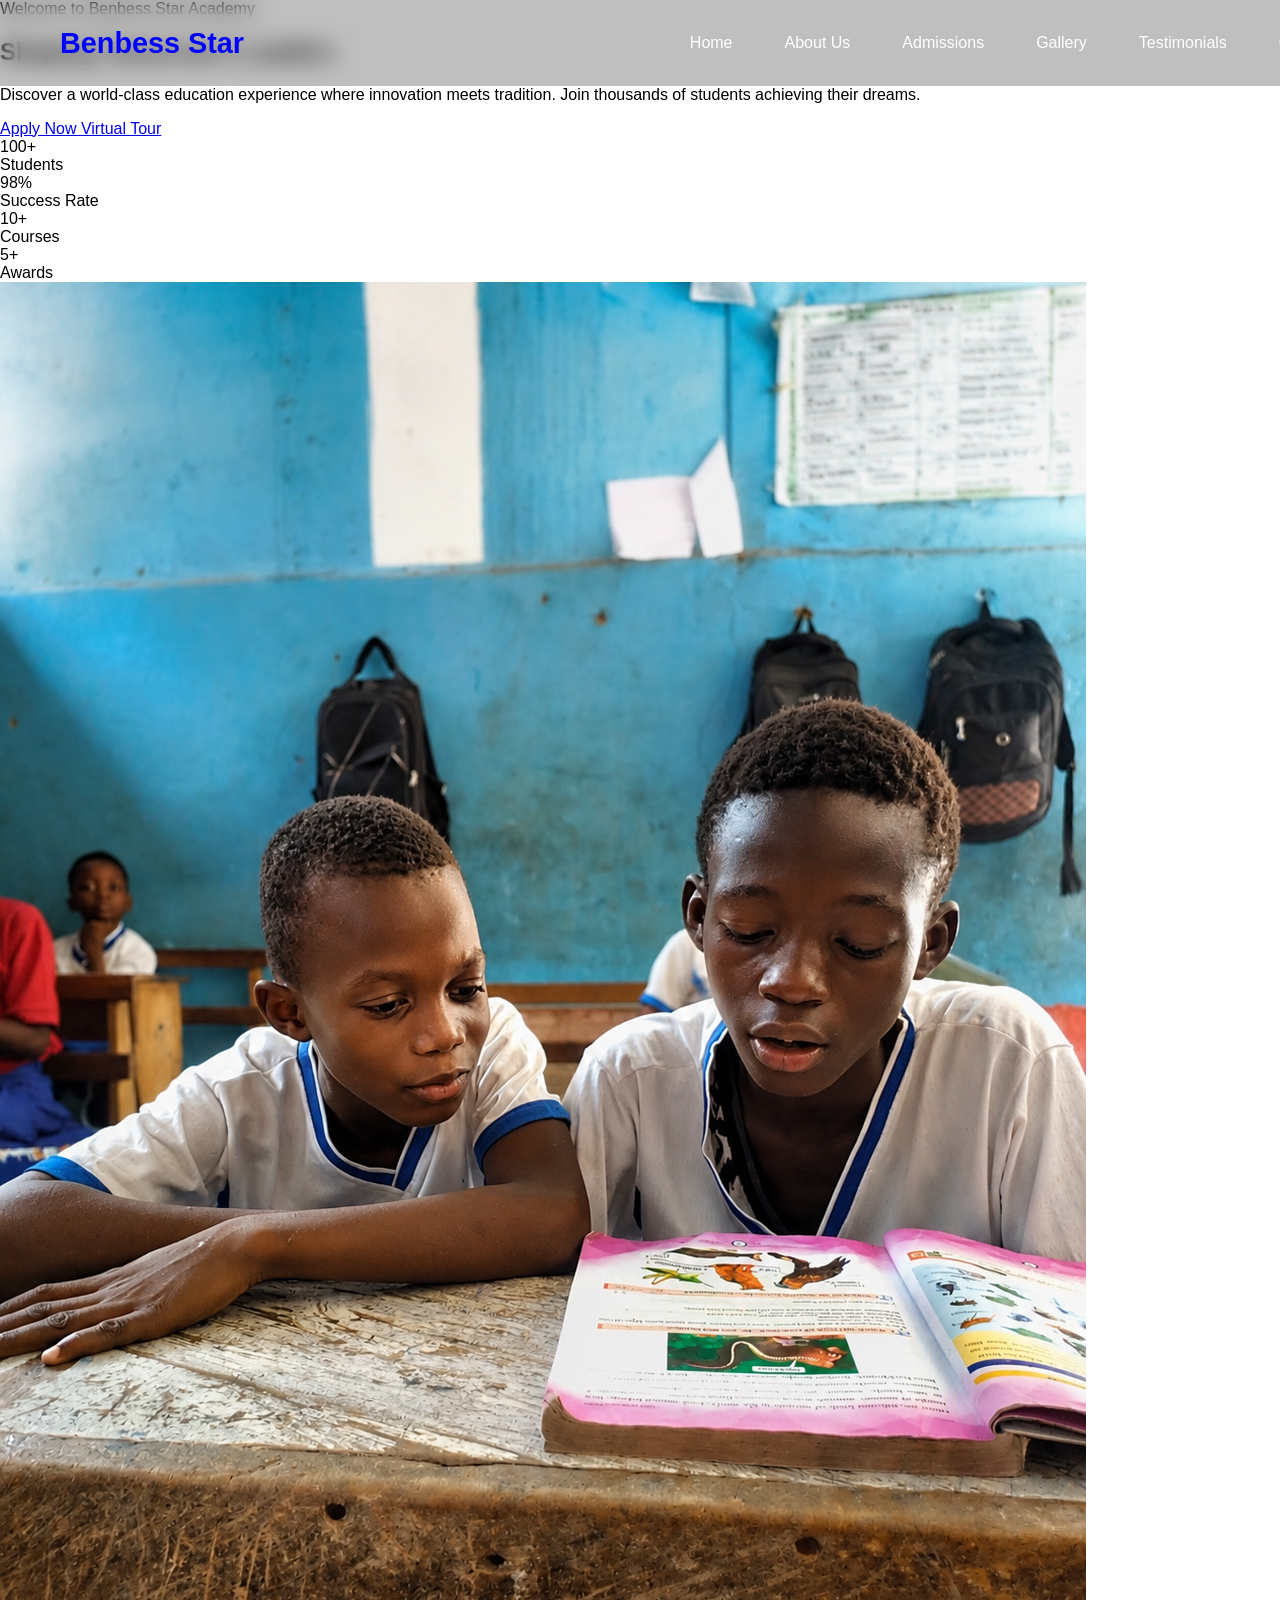
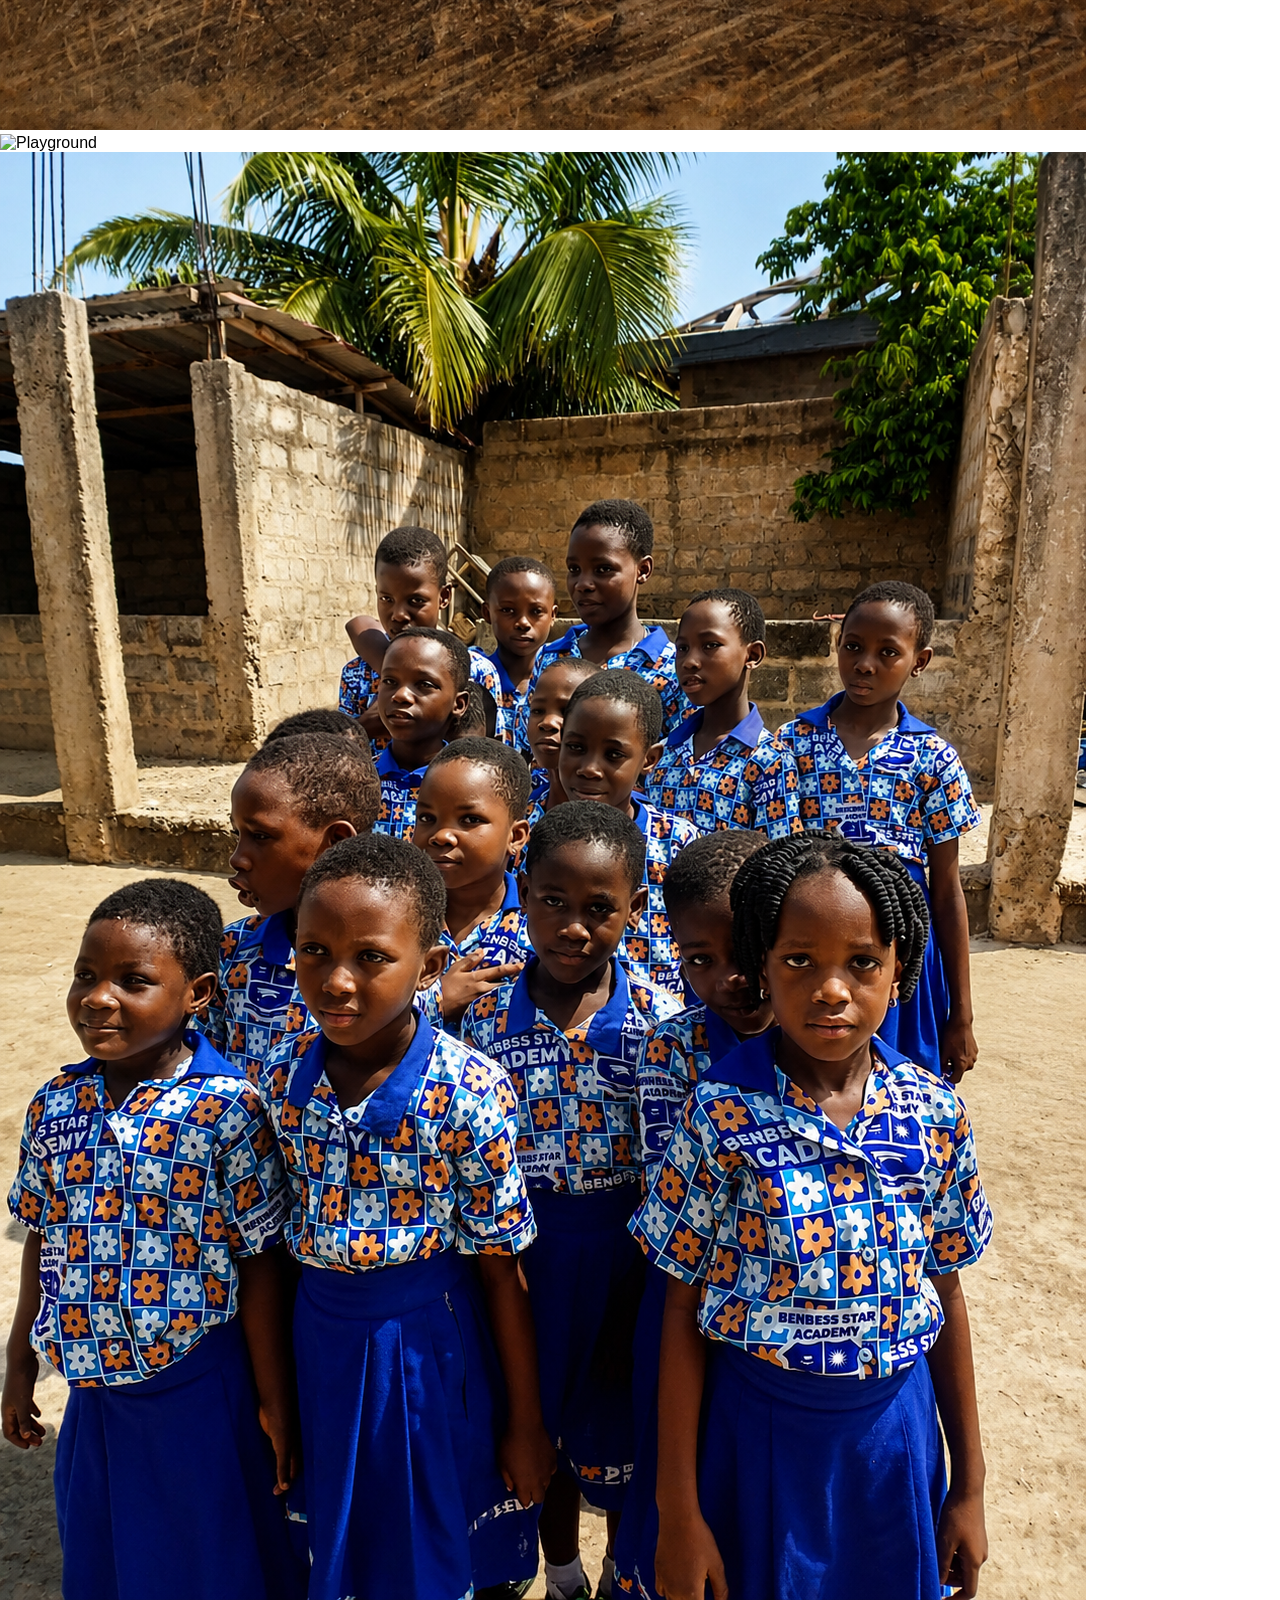
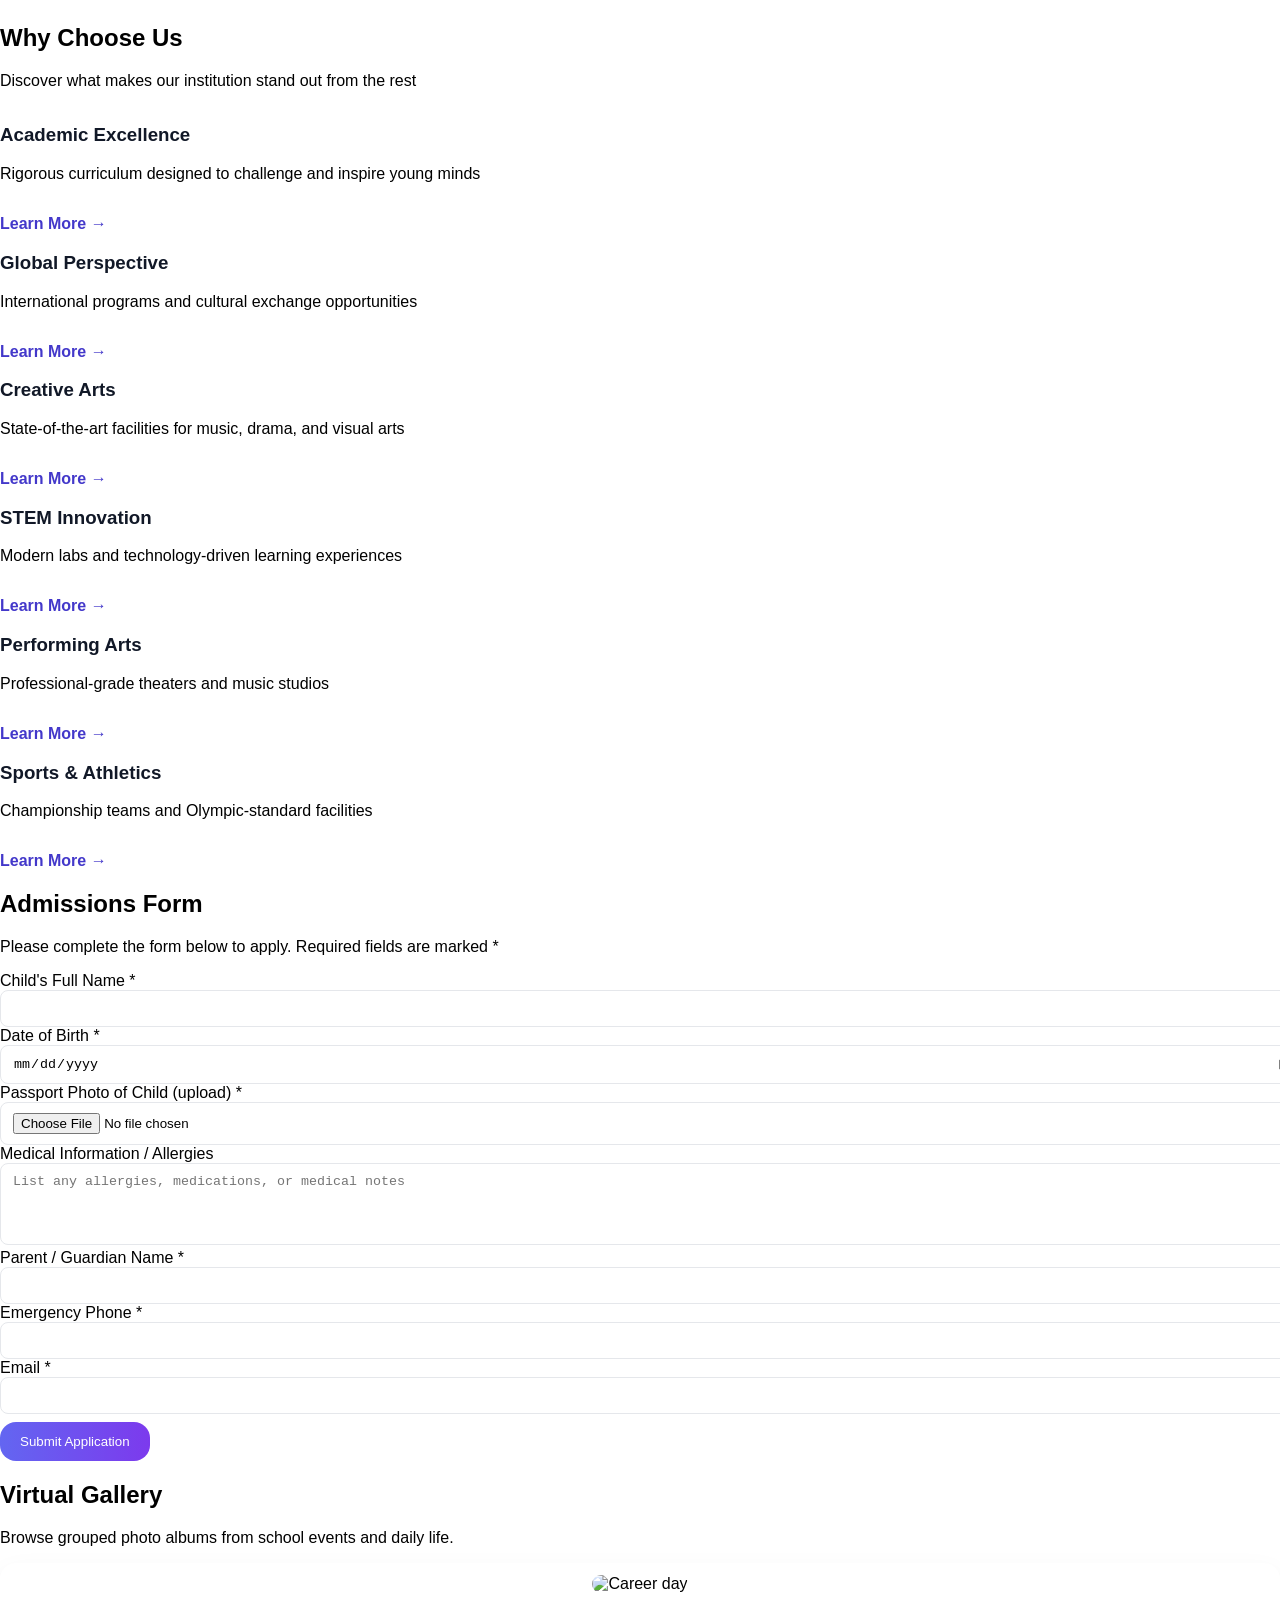
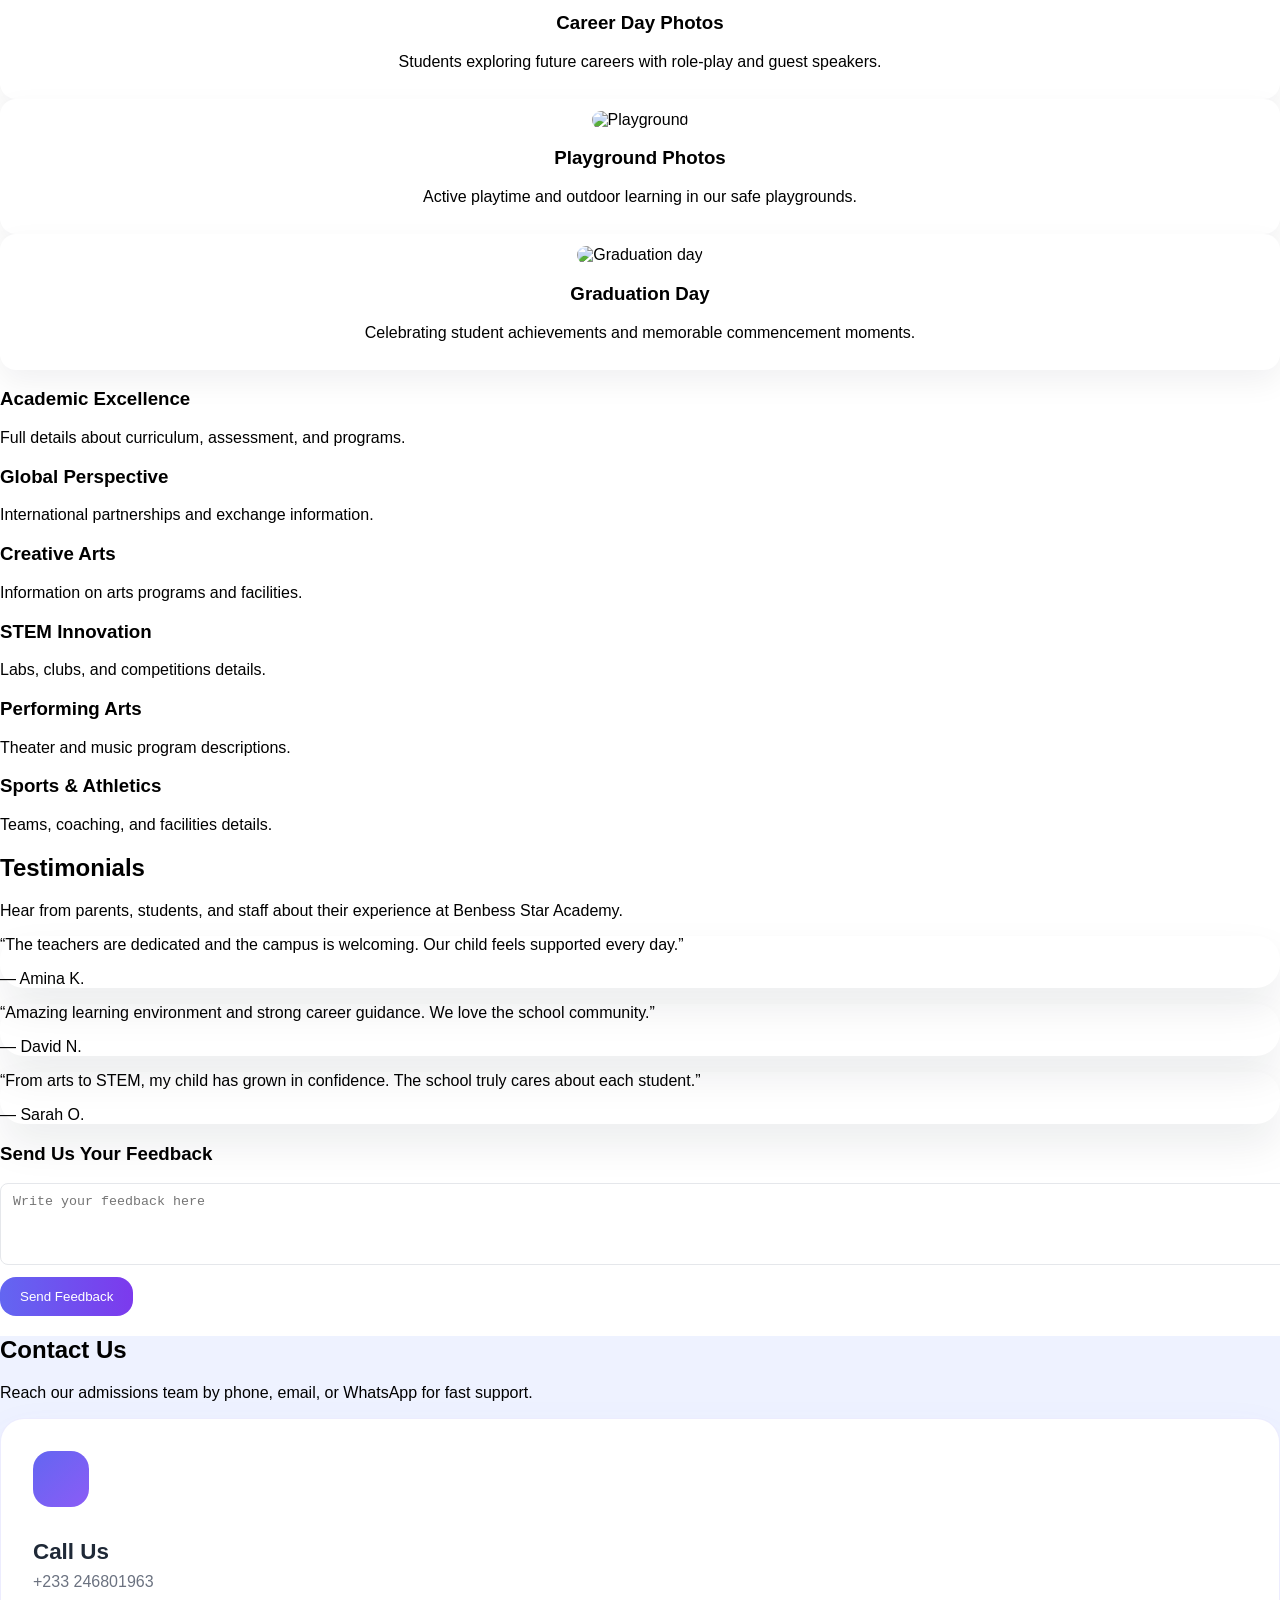
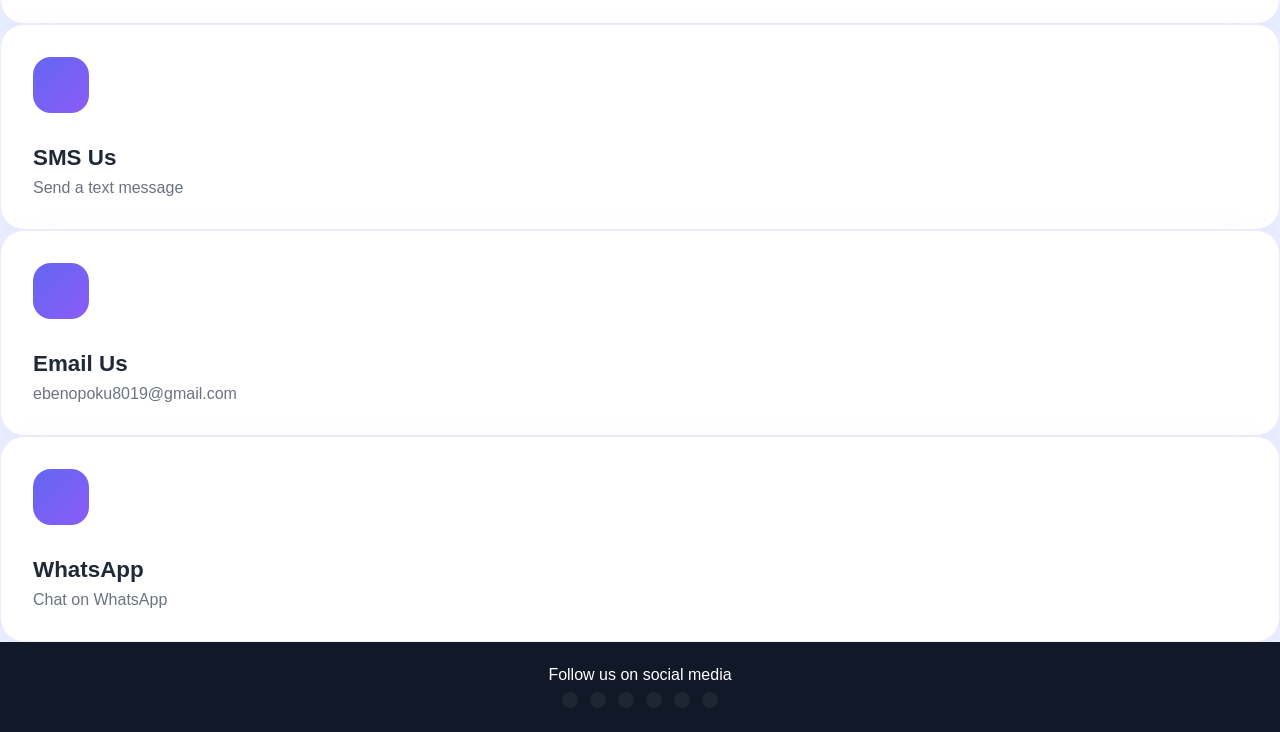
==== index.html @ 64c1589f "Add files via upload" ====
<!DOCTYPE html>
<html lang="en">
<head>
  <meta charset="UTF-8" />
  <meta name="viewport" content="width=device-width, initial-scale=1.0" />
  <title>Hero Section</title>

  <!-- Tailwind CSS -->
  <script src="https://cdn.tailwindcss.com"></script>

  <!-- Lucide Icons -->
  <script src="https://unpkg.com/lucide@latest"></script>

  <!-- CSS File -->
  <link rel="stylesheet" href="style.css" />
</head>
<body>

  <header>
  <nav class="navbar">
    <div class="logo">
      Benbess Star 
    </div>
    <button class="hamburger" id="hamburger" aria-label="Toggle navigation">
      <span class="bar"></span>
      <span class="bar"></span>
      <span class="bar"></span>
    </button>
    <ul class="nav-links" id="navLinks">
      <li><a href="#index">Home</a></li>
      <li><a href="#about-details">About Us</a></li>
      <li><a href="#admission">Admissions</a></li>
      <li><a href="#gallery">Gallery</a></li>
      <li><a href="#testimonials">Testimonials</a></li>
      <li><a href="#contact">Contact</a></li>
    </ul>
  </nav>
  </header>

  <section id="index" class="hero-section relative min-h-screen flex items-center justify-center overflow-hidden bg-gradient-to-br from-indigo-50 via-white to-purple-50">

    <!-- Floating Background Shapes -->
    <div class="floating-shape shape-1 absolute top-20 left-10 w-72 h-72 bg-indigo-300/20 rounded-full blur-3xl"></div>

    <div class="floating-shape shape-2 absolute bottom-20 right-10 w-96 h-96 bg-purple-300/20 rounded-full blur-3xl"></div>

    <div class="container mx-auto px-6 relative z-10">
      <div class="grid lg:grid-cols-2 gap-12 items-center">

        <!-- Left Content -->
        <div class="content-section">

          <div class="welcome-badge inline-block px-4 py-2 bg-indigo-100 text-indigo-700 rounded-full mb-6">
            Welcome to Benbess Star Academy
          </div>

          <h1 class="text-6xl font-bold mb-6 bg-gradient-to-r from-indigo-600 to-purple-600 bg-clip-text text-transparent">
            Shaping Tomorrow's Leaders
          </h1>

          <p class="text-xl text-gray-600 mb-8 leading-relaxed">
            Discover a world-class education experience where innovation meets tradition.
            Join thousands of students achieving their dreams.
          </p>

          <!-- Buttons -->
          <div class="flex flex-wrap gap-4">

            <a href="#admission" class="apply-btn px-8 py-4 bg-gradient-to-r from-indigo-600 to-purple-600 text-white rounded-xl font-semibold shadow-lg shadow-indigo-500/50">
              Apply Now
            </a>

            <a href="#gallery" class="tour-btn px-8 py-4 bg-white text-indigo-600 rounded-xl font-semibold border-2 border-indigo-600">
              Virtual Tour
            </a>

          </div>

          <!-- Stats -->
          <div class="grid grid-cols-2 md:grid-cols-4 gap-6 mt-12">

            <div class="text-center stat-item">
              <i data-lucide="users" class="w-8 h-8 mx-auto mb-2 text-indigo-600"></i>
              <div class="text-2xl font-bold text-gray-800">100+</div>
              <div class="text-sm text-gray-600">Students</div>
            </div>

            <div class="text-center stat-item">
              <i data-lucide="graduation-cap" class="w-8 h-8 mx-auto mb-2 text-indigo-600"></i>
              <div class="text-2xl font-bold text-gray-800">98%</div>
              <div class="text-sm text-gray-600">Success Rate</div>
            </div>

            <div class="text-center stat-item">
              <i data-lucide="book-open" class="w-8 h-8 mx-auto mb-2 text-indigo-600"></i>
              <div class="text-2xl font-bold text-gray-800">10+</div>
              <div class="text-sm text-gray-600">Courses</div>
            </div>

            <div class="text-center stat-item">
              <i data-lucide="award" class="w-8 h-8 mx-auto mb-2 text-indigo-600"></i>
              <div class="text-2xl font-bold text-gray-800">5+</div>
              <div class="text-sm text-gray-600">Awards</div>
            </div>

          </div>
        </div>

        <!-- Right Images -->
        <div class="image-section relative h-[600px] hidden lg:block">

          <div class="floating-card card-1 absolute top-0 right-0 w-80 h-64 rounded-2xl overflow-hidden shadow-2xl">
            <img
              src="gallery1.jpg.png"
              alt="Students learning"
              class="w-full h-full object-cover"
            />
          </div>

          <div class="floating-card card-2 absolute top-40 left-0 w-64 h-72 rounded-2xl overflow-hidden shadow-2xl">
            <img
              src="gallery2.jpg.png"
              alt="Playground"
              class="w-full h-full object-cover"
            />
          </div>

          <div class="floating-card card-3 absolute bottom-0 right-20 w-56 h-56 rounded-2xl overflow-hidden shadow-2xl">
            <img
              src="uniform1.jpg.png"
              alt="Uniform"
              class="w-full h-full object-cover"
            />
          </div>

        </div>

      </div>
    </div>

  </section>

<section id="features" class="features-section py-20 px-6 bg-white">
  <div class="container mx-auto">

    <!-- Heading -->
    <div class="heading-section text-center mb-16">
      <h2 class="text-5xl font-bold mb-4 bg-gradient-to-r from-indigo-600 to-purple-600 bg-clip-text text-transparent">
        Why Choose Us
      </h2>

      <p class="text-xl text-gray-600 max-w-2xl mx-auto">
        Discover what makes our institution stand out from the rest
      </p>
    </div>

    <!-- Features Grid -->
    <div class="grid md:grid-cols-2 lg:grid-cols-3 gap-8">

      <!-- Feature 1 -->
      <div class="feature-card group relative p-8 bg-white rounded-2xl border border-gray-200 overflow-hidden cursor-pointer">

        <div class="hover-bg absolute inset-0 bg-gradient-to-br from-blue-500 to-cyan-500"></div>

        <div class="feature-icon bg-gradient-to-br from-blue-500 to-cyan-500">
          <i data-lucide="book-open" class="w-8 h-8 text-white"></i>
        </div>

        <h3 class="text-2xl font-bold mb-3 text-gray-800 feature-title">
          Academic Excellence
        </h3>

        <p class="text-gray-600 leading-relaxed">
          Rigorous curriculum designed to challenge and inspire young minds
        </p>

        <a class="learn-more" href="#about-academic">Learn More →</a>

      </div>

      <!-- Feature 2 -->
      <div class="feature-card group relative p-8 bg-white rounded-2xl border border-gray-200 overflow-hidden cursor-pointer">

        <div class="hover-bg absolute inset-0 bg-gradient-to-br from-purple-500 to-pink-500"></div>

        <div class="feature-icon bg-gradient-to-br from-purple-500 to-pink-500">
          <i data-lucide="globe" class="w-8 h-8 text-white"></i>
        </div>

        <h3 class="text-2xl font-bold mb-3 text-gray-800 feature-title">
          Global Perspective
        </h3>

        <p class="text-gray-600 leading-relaxed">
          International programs and cultural exchange opportunities
        </p>

        <a class="learn-more" href="#about-global">Learn More →</a>

      </div>

      <!-- Feature 3 -->
      <div class="feature-card group relative p-8 bg-white rounded-2xl border border-gray-200 overflow-hidden cursor-pointer">

        <div class="hover-bg absolute inset-0 bg-gradient-to-br from-orange-500 to-red-500"></div>

        <div class="feature-icon bg-gradient-to-br from-orange-500 to-red-500">
          <i data-lucide="palette" class="w-8 h-8 text-white"></i>
        </div>

        <h3 class="text-2xl font-bold mb-3 text-gray-800 feature-title">
          Creative Arts
        </h3>

        <p class="text-gray-600 leading-relaxed">
          State-of-the-art facilities for music, drama, and visual arts
        </p>

        <a class="learn-more" href="#about-creative">Learn More →</a>

      </div>

      <!-- Feature 4 -->
      <div class="feature-card group relative p-8 bg-white rounded-2xl border border-gray-200 overflow-hidden cursor-pointer">

        <div class="hover-bg absolute inset-0 bg-gradient-to-br from-green-500 to-emerald-500"></div>

        <div class="feature-icon bg-gradient-to-br from-green-500 to-emerald-500">
          <i data-lucide="microscope" class="w-8 h-8 text-white"></i>
        </div>

        <h3 class="text-2xl font-bold mb-3 text-gray-800 feature-title">
          STEM Innovation
        </h3>

        <p class="text-gray-600 leading-relaxed">
          Modern labs and technology-driven learning experiences
        </p>

        <a class="learn-more" href="#about-stem">Learn More →</a>

      </div>

      <!-- Feature 5 -->
      <div class="feature-card group relative p-8 bg-white rounded-2xl border border-gray-200 overflow-hidden cursor-pointer">

        <div class="hover-bg absolute inset-0 bg-gradient-to-br from-indigo-500 to-blue-500"></div>

        <div class="feature-icon bg-gradient-to-br from-indigo-500 to-blue-500">
          <i data-lucide="music" class="w-8 h-8 text-white"></i>
        </div>

        <h3 class="text-2xl font-bold mb-3 text-gray-800 feature-title">
          Performing Arts
        </h3>

        <p class="text-gray-600 leading-relaxed">
          Professional-grade theaters and music studios
        </p>

        <a class="learn-more" href="#about-performing">Learn More →</a>

      </div>

      <!-- Feature 6 -->
      <div class="feature-card group relative p-8 bg-white rounded-2xl border border-gray-200 overflow-hidden cursor-pointer">

        <div class="hover-bg absolute inset-0 bg-gradient-to-br from-yellow-500 to-orange-500"></div>

        <div class="feature-icon bg-gradient-to-br from-yellow-500 to-orange-500">
          <i data-lucide="trophy" class="w-8 h-8 text-white"></i>
        </div>

        <h3 class="text-2xl font-bold mb-3 text-gray-800 feature-title">
          Sports & Athletics
        </h3>

        <p class="text-gray-600 leading-relaxed">
          Championship teams and Olympic-standard facilities
        </p>

        <a class="learn-more" href="#about-sports">Learn More →</a>

      </div>

    </div>
  </div>
</section>

<!-- Admissions Section -->
<section id="admission" class="admission-section py-20 px-6 bg-white">
  <div class="container mx-auto max-w-3xl">
    <div class="text-center mb-8">
      <h2 class="text-4xl font-bold mb-2">Admissions Form</h2>
      <p class="text-gray-600">Please complete the form below to apply. Required fields are marked *</p>
    </div>

    <form class="admission-form grid grid-cols-1 gap-4">
      <label>Child's Full Name *</label>
      <input type="text" name="child_name" required />

      <label>Date of Birth *</label>
      <input type="date" name="dob" required />

      <label>Passport Photo of Child (upload) *</label>
      <input type="file" name="passport_photo" accept="image/*" required />

      <label>Medical Information / Allergies</label>
      <textarea name="medical_info" rows="4" placeholder="List any allergies, medications, or medical notes"></textarea>

      <label>Parent / Guardian Name *</label>
      <input type="text" name="parent_name" required />

      <label>Emergency Phone *</label>
      <input type="tel" name="emergency_phone" required />

      <label>Email *</label>
      <input type="email" name="parent_email" required />

      <button type="submit" class="submit-btn">Submit Application</button>
    </form>
  </div>
</section>

<!-- Gallery Section -->
<section id="gallery" class="gallery-section py-20 px-6 bg-white">
  <div class="container mx-auto">
    <div class="text-center mb-12">
      <h2 class="text-4xl font-bold mb-4">Virtual Gallery</h2>
      <p class="text-gray-600 max-w-2xl mx-auto">Browse grouped photo albums from school events and daily life.</p>
    </div>

    <div class="grid md:grid-cols-3 gap-8">
      <div class="album-card">
        <img src="career-day.jpg" alt="Career day" />
        <h3>Career Day Photos</h3>
        <p>Students exploring future careers with role-play and guest speakers.</p>
      </div>

      <div class="album-card">
        <img src="playground.jpg" alt="Playground" />
        <h3>Playground Photos</h3>
        <p>Active playtime and outdoor learning in our safe playgrounds.</p>
      </div>

      <div class="album-card">
        <img src="graduation.jpg" alt="Graduation day" />
        <h3>Graduation Day</h3>
        <p>Celebrating student achievements and memorable commencement moments.</p>
      </div>
    </div>
  </div>
</section>

<!-- About details anchors -->
<section id="about-details" class="about-details py-16 px-6 bg-indigo-50">
  <div class="container mx-auto max-w-4xl">
    <article id="about-academic" class="mb-8">
      <h3 class="text-2xl font-bold">Academic Excellence</h3>
      <p class="text-gray-700">Full details about curriculum, assessment, and programs.</p>
    </article>
    <article id="about-global" class="mb-8">
      <h3 class="text-2xl font-bold">Global Perspective</h3>
      <p class="text-gray-700">International partnerships and exchange information.</p>
    </article>
    <article id="about-creative" class="mb-8">
      <h3 class="text-2xl font-bold">Creative Arts</h3>
      <p class="text-gray-700">Information on arts programs and facilities.</p>
    </article>
    <article id="about-stem" class="mb-8">
      <h3 class="text-2xl font-bold">STEM Innovation</h3>
      <p class="text-gray-700">Labs, clubs, and competitions details.</p>
    </article>
    <article id="about-performing" class="mb-8">
      <h3 class="text-2xl font-bold">Performing Arts</h3>
      <p class="text-gray-700">Theater and music program descriptions.</p>
    </article>
    <article id="about-sports" class="mb-8">
      <h3 class="text-2xl font-bold">Sports & Athletics</h3>
      <p class="text-gray-700">Teams, coaching, and facilities details.</p>
    </article>
  </div>
</section>

<section id="testimonials" class="testimonials-section py-20 px-6 bg-white">
  <div class="container mx-auto">
    <div class="text-center mb-12">
      <h2 class="text-4xl font-bold mb-4">Testimonials</h2>
      <p class="text-gray-600 max-w-2xl mx-auto">Hear from parents, students, and staff about their experience at Benbess Star Academy.</p>
    </div>

    <div class="grid md:grid-cols-3 gap-6 mb-12">
      <div class="testimonial-card p-6 rounded-3xl shadow-lg bg-gradient-to-br from-indigo-500 to-purple-500 text-white">
        <p>“The teachers are dedicated and the campus is welcoming. Our child feels supported every day.”</p>
        <span class="testimonial-author">— Amina K.</span>
      </div>
      <div class="testimonial-card p-6 rounded-3xl shadow-lg bg-gradient-to-br from-cyan-500 to-blue-500 text-white">
        <p>“Amazing learning environment and strong career guidance. We love the school community.”</p>
        <span class="testimonial-author">— David N.</span>
      </div>
      <div class="testimonial-card p-6 rounded-3xl shadow-lg bg-gradient-to-br from-emerald-500 to-teal-500 text-white">
        <p>“From arts to STEM, my child has grown in confidence. The school truly cares about each student.”</p>
        <span class="testimonial-author">— Sarah O.</span>
      </div>
    </div>

    <div class="feedback-form max-w-3xl mx-auto bg-slate-50 rounded-3xl p-8 shadow-lg">
      <h3 class="text-2xl font-bold mb-4">Send Us Your Feedback</h3>
      <form id="feedbackForm" class="grid gap-4">
        <textarea name="feedback" rows="4" required placeholder="Write your feedback here" class="feedback-input"></textarea>
        <button type="submit" class="submit-btn">Send Feedback</button>
        <div id="feedbackMessage" class="feedback-message"></div>
      </form>
    </div>
  </div>
</section>

<section id="contact" class="contact-section py-20 px-6 bg-indigo-50">
  <div class="container mx-auto">
    <div class="text-center mb-12">
      <h2 class="text-5xl font-bold mb-4 bg-gradient-to-r from-indigo-600 to-purple-600 bg-clip-text text-transparent">
        Contact Us
      </h2>
      <p class="text-xl text-gray-600 max-w-2xl mx-auto">
        Reach our admissions team by phone, email, or WhatsApp for fast support.
      </p>
    </div>

    <div class="grid md:grid-cols-3 gap-8">
      <a href="tel:+233246801963" class="contact-card phone-action">
        <div class="contact-icon">
          <i data-lucide="phone" class="w-8 h-8 text-white"></i>
        </div>
        <h3>Call Us</h3>
        <p>+233 246801963</p>
      </a>

      <a href="sms:+233551133893" class="contact-card sms-action">
        <div class="contact-icon">
          <i data-lucide="message-circle" class="w-8 h-8 text-white"></i>
        </div>
        <h3>SMS Us</h3>
        <p>Send a text message</p>
      </a>

      <a href="mailto:info@benbessstaracademy.com?subject=Admissions%20Inquiry" class="contact-card">
        <div class="contact-icon">
          <i data-lucide="mail" class="w-8 h-8 text-white"></i>
        </div>
        <h3>Email Us</h3>
        <p>ebenopoku8019@gmail.com</p>
      </a>

      <a href="https://wa.me/+233551133893" target="_blank" rel="noreferrer" class="contact-card whatsapp-action">
        <div class="contact-icon">
          <i data-lucide="message-square" class="w-8 h-8 text-white"></i>
        </div>
        <h3>WhatsApp</h3>
        <p>Chat on WhatsApp</p>
      </a>
    </div>
  </div>
</section>

<!-- JavaScript File -->
<script src="script.js"></script>
<script>
  lucide.createIcons();
</script>
<footer class="site-footer">
  <div class="container mx-auto">
    <div>Follow us on social media</div>
    <div class="social-links">
      <a href="https://www.facebook.com/" target="_blank" rel="noreferrer"><i data-lucide="facebook"></i></a>
      <a href="https://twitter.com/" target="_blank" rel="noreferrer"><i data-lucide="twitter"></i></a>
      <a href="https://www.instagram.com/" target="_blank" rel="noreferrer"><i data-lucide="instagram"></i></a>
      <a href="https://www.linkedin.com/" target="_blank" rel="noreferrer"><i data-lucide="linkedin"></i></a>
      <a href="https://www.youtube.com/" target="_blank" rel="noreferrer"><i data-lucide="youtube"></i></a>
      <a href="https://wa.me/+255551133893" target="_blank" rel="noreferrer"><i data-lucide="message-square"></i></a>
    </div>
  </div>
</footer>

</body>
</html>
---- style.css ----
body {
  margin: 0;
  font-family: Arial, sans-serif;
}

.navbar{
  display: flex;
  justify-content: space-between;
  align-items: center;
  padding: 18px 60px;
  position: fixed;
  width: 100%;
  background: rgba(0, 0, 0, 0.25);
  backdrop-filter: blur(12px);
  z-index: 100;
}

.logo{
  font-size: 1.8rem;
  font-weight: bold;
  color: blue;
}

.nav-links{
  display: flex;
  gap: 40px;
  list-style: none;
}

.nav-links li{
  list-style: none;
}

.nav-links a{
  position: relative;
}

.nav-links a::after{
  content: "";
  position: absolute;
  left: 0;
  bottom: -4px;
  width: 0%;
  height: 3px;
  border-radius: 10px;
  background: linear-gradient(45deg, #4da6ff, #ff4d4d);
  transition: width 0.4s ease;
}

.nav-links a:hover::after,
.nav-links a:focus::after{
  width: 100%;
}

/* Floating Background Shapes */
.shape-1 {
  animation: floatShape1 8s ease-in-out infinite;
}

.shape-2 {
  animation: floatShape2 10s ease-in-out infinite;
}

@keyframes floatShape1 {
  0% {
    transform: translate(0px, 0px);
  }

  50% {
    transform: translate(50px, 30px);
  }

  100% {
    transform: translate(0px, 0px);
  }
}

@keyframes floatShape2 {
  0% {
    transform: translate(0px, 0px);
  }

  50% {
    transform: translate(-30px, 50px);
  }

  100% {
    transform: translate(0px, 0px);
  }
}

/* Floating Cards */
.floating-card {
  animation: floatingCard 3s ease-in-out infinite;
}

.card-2 {
  animation-delay: 0.5s;
}

.card-3 {
  animation-delay: 1s;
}

@keyframes floatingCard {
  0% {
    transform: translateY(0px);
  }

  50% {
    transform: translateY(-20px);
  }

  100% {
    transform: translateY(0px);
  }
}

/* Buttons */
.apply-btn,
.tour-btn,
.submit-btn {
  transition: all 0.3s ease;
}

.apply-btn:hover {
  transform: scale(1.05);
  box-shadow: 0 20px 40px rgba(99, 102, 241, 0.4);
}

.tour-btn:hover {
  transform: scale(1.05);
  background-color: rgba(99, 102, 241, 0.1);
}

.apply-btn:active,
.tour-btn:active {
  transform: scale(0.95);
}

/* Welcome Badge */
.welcome-badge {
  transition: transform 0.3s ease;
}

.welcome-badge:hover {
  transform: scale(1.05);
}

/* Content Animation */
.content-section {
  animation: fadeLeft 0.8s ease forwards;
}

.image-section {
  animation: fadeRight 0.8s ease forwards;
}

@keyframes fadeLeft {
  from {
    opacity: 0;
    transform: translateX(-50px);
  }

  to {
    opacity: 1;
    transform: translateX(0);
  }
}

@keyframes fadeRight {
  from {
    opacity: 0;
    transform: translateX(50px);
  }

  to {
    opacity: 1;
    transform: translateX(0);
  }
}

/* Stats Animation */
.stat-item {
  opacity: 0;
  transform: translateY(20px);
  animation: statFade 0.5s ease forwards;
}

.stat-item:nth-child(1) {
  animation-delay: 0.5s;
}

.stat-item:nth-child(2) {
  animation-delay: 0.6s;
}

.stat-item:nth-child(3) {
  animation-delay: 0.7s;
}

.stat-item:nth-child(4) {
  animation-delay: 0.8s;
}

@keyframes statFade {
  to {
    opacity: 1;
    transform: translateY(0);
  }
}

body {
  margin: 0;
  font-family: Arial, sans-serif;
  scroll-behavior: smooth;
}

/* Navbar and responsive menu */
.nav-links a{
  color: #fff;
  text-decoration: none;
  padding: 8px 6px;
}

.hamburger{
  display: none;
  background: transparent;
  border: none;
  flex-direction: column;
  gap: 6px;
  cursor: pointer;
}

.hamburger .bar{
  width: 24px;
  height: 3px;
  background: #fff;
  display: block;
  border-radius: 2px;
}

@media (max-width: 900px){
  .nav-links{
    position: absolute;
    top: 70px;
    right: 20px;
    background: rgba(15, 23, 42, 0.95);
    backdrop-filter: blur(8px);
    flex-direction: column;
    gap: 0;
    padding: 12px;
    border-radius: 12px;
    display: none;
    min-width: 180px;
  }

  .nav-links.open{
    display: flex;
  }

  .hamburger{
    display: flex;
  }

  .nav-links li{ padding: 8px 0; }
}

/* Admission form and gallery */
.admission-section .admission-form input,
.admission-section .admission-form textarea,
.feedback-input {
  width: 100%;
  padding: 10px 12px;
  border: 1px solid #e5e7eb;
  border-radius: 8px;
}

.submit-btn{ display: inline-block; margin-top: 8px; background: linear-gradient(90deg, #6366f1, #7c3aed); color: #fff; border: none; padding: 12px 20px; border-radius: 16px; cursor: pointer; }

.testimonial-card {
  border-radius: 24px;
  box-shadow: 0 20px 40px rgba(15,23,42,0.08);
}

.feedback-message {
  margin-top: 0.75rem;
  color: #065f46;
  font-weight: 600;
}

.feature-card {
  position: relative;
  overflow: hidden;
}

.feature-card .hover-bg {
  position: absolute;
  inset: 0;
  opacity: 0.08;
  transition: opacity 0.3s ease;
  z-index: 0;
}

.feature-card:hover .hover-bg {
  opacity: 0.16;
}

.feature-card > * {
  position: relative;
  z-index: 1;
}

.feature-card .feature-title {
  color: #111827;
}

.feature-card .learn-more {
  display: inline-block;
  margin-top: 1rem;
  color: #4338ca;
  font-weight: 700;
  text-decoration: none;
}

.gallery-section .album-card{
  background: #fff;
  border-radius: 16px;
  overflow: hidden;
  padding: 12px;
  text-align: center;
  box-shadow: 0 12px 30px rgba(15, 23, 42, 0.06);
}

.gallery-section img{ width: 100%; height: 180px; object-fit: cover; border-radius: 12px; }

/* Footer / social links */
.site-footer{
  padding: 24px 0; text-align: center; background: #111827; color: #fff;
}
.social-links{ display: flex; gap: 12px; justify-content: center; margin-top: 8px; }
.social-links a{ color: #fff; background: rgba(255,255,255,0.06); padding: 8px; border-radius: 8px; display: inline-flex; }

@media (max-width: 480px){
  .logo{ font-size: 1.2rem; }
  .hero-section h1{ font-size: 2rem; }
}

/* Contact Section */
.contact-section {
  background: #eef2ff;
}

.contact-card {
  display: block;
  padding: 2rem;
  background: #ffffff;
  border: 1px solid rgba(99, 102, 241, 0.12);
  border-radius: 24px;
  box-shadow: 0 20px 45px rgba(99, 102, 241, 0.08);
  text-decoration: none;
  color: #1f2937;
  transition: transform 0.3s ease, box-shadow 0.3s ease, border-color 0.3s ease;
}

.contact-card:hover {
  transform: translateY(-8px);
  border-color: rgba(99, 102, 241, 0.25);
  box-shadow: 0 26px 60px rgba(99, 102, 241, 0.14);
}

.contact-card h3 {
  margin: 1rem 0 0.5rem;
  font-size: 1.4rem;
}

.contact-card p {
  margin: 0;
  color: #6b7280;
}

.contact-icon {
  display: inline-flex;
  align-items: center;
  justify-content: center;
  width: 56px;
  height: 56px;
  margin-bottom: 1rem;
  border-radius: 18px;
  background: linear-gradient(135deg, #6366f1, #8b5cf6);
}
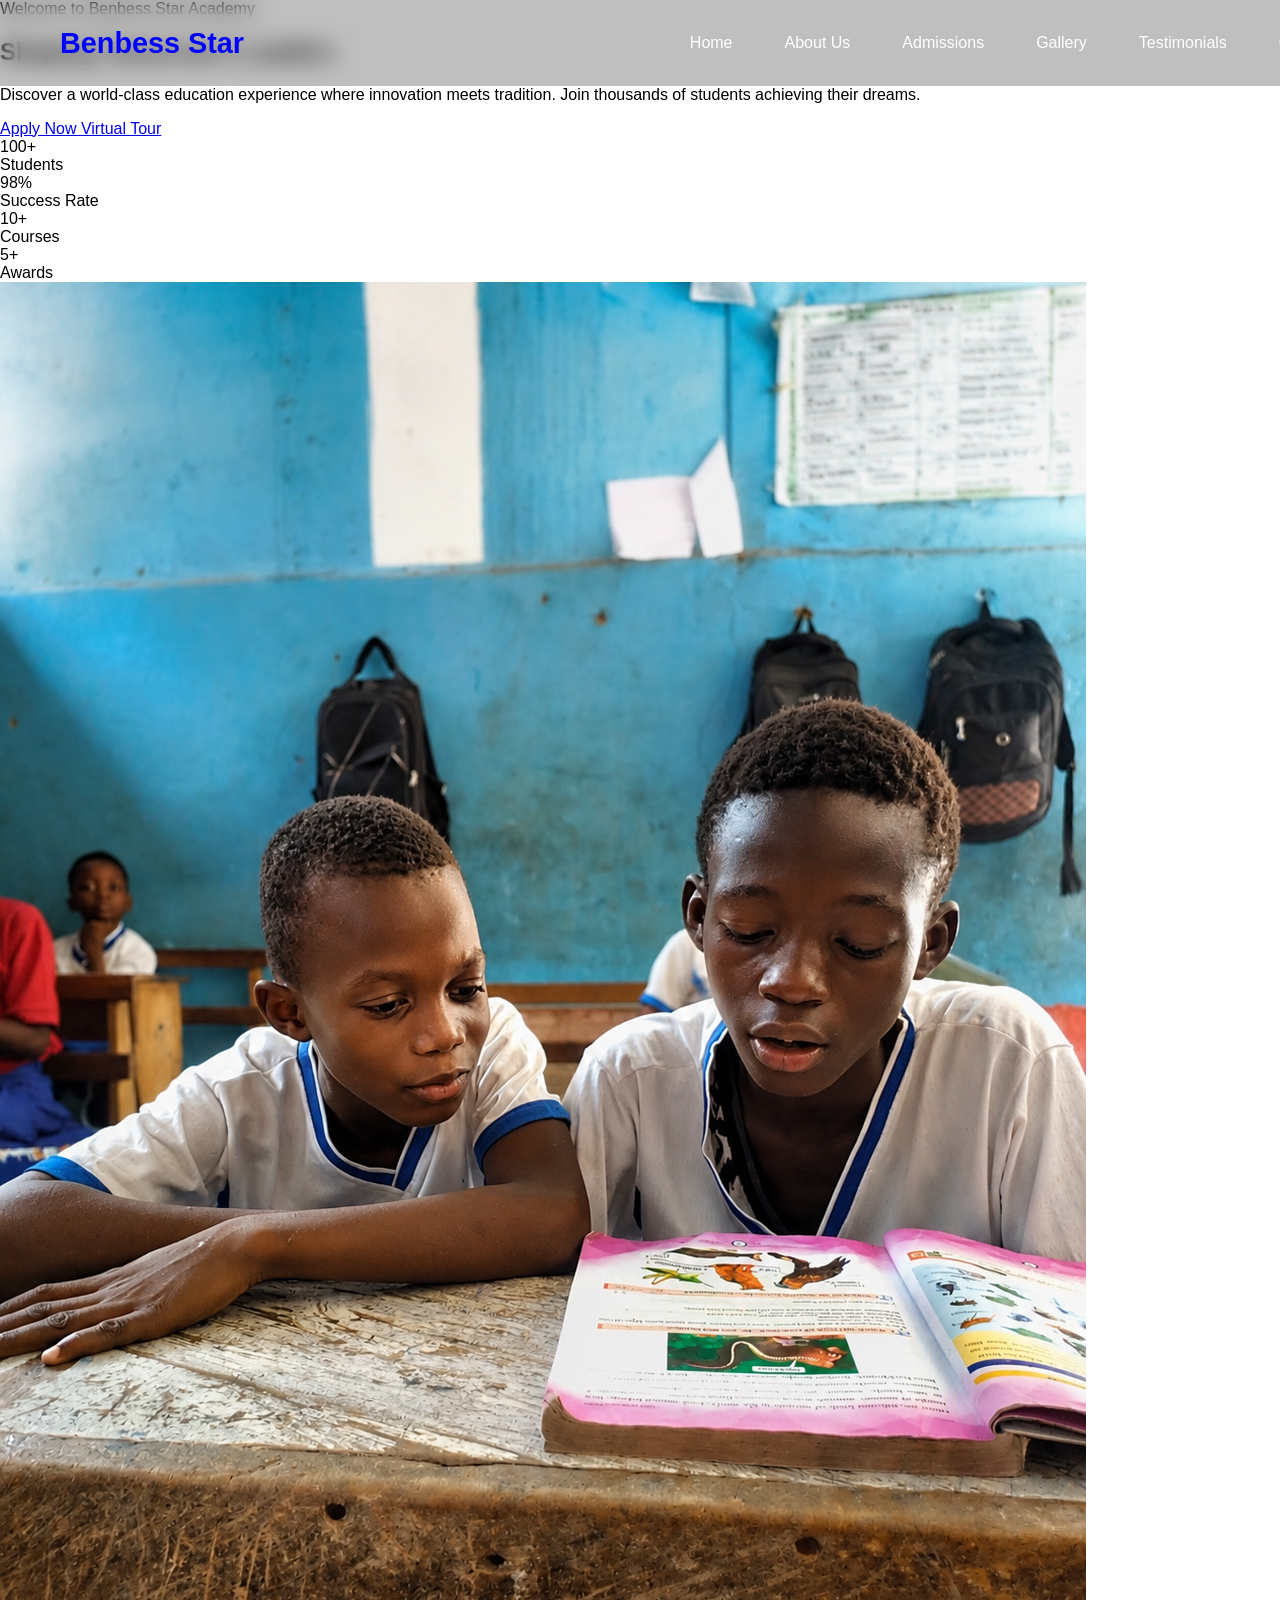
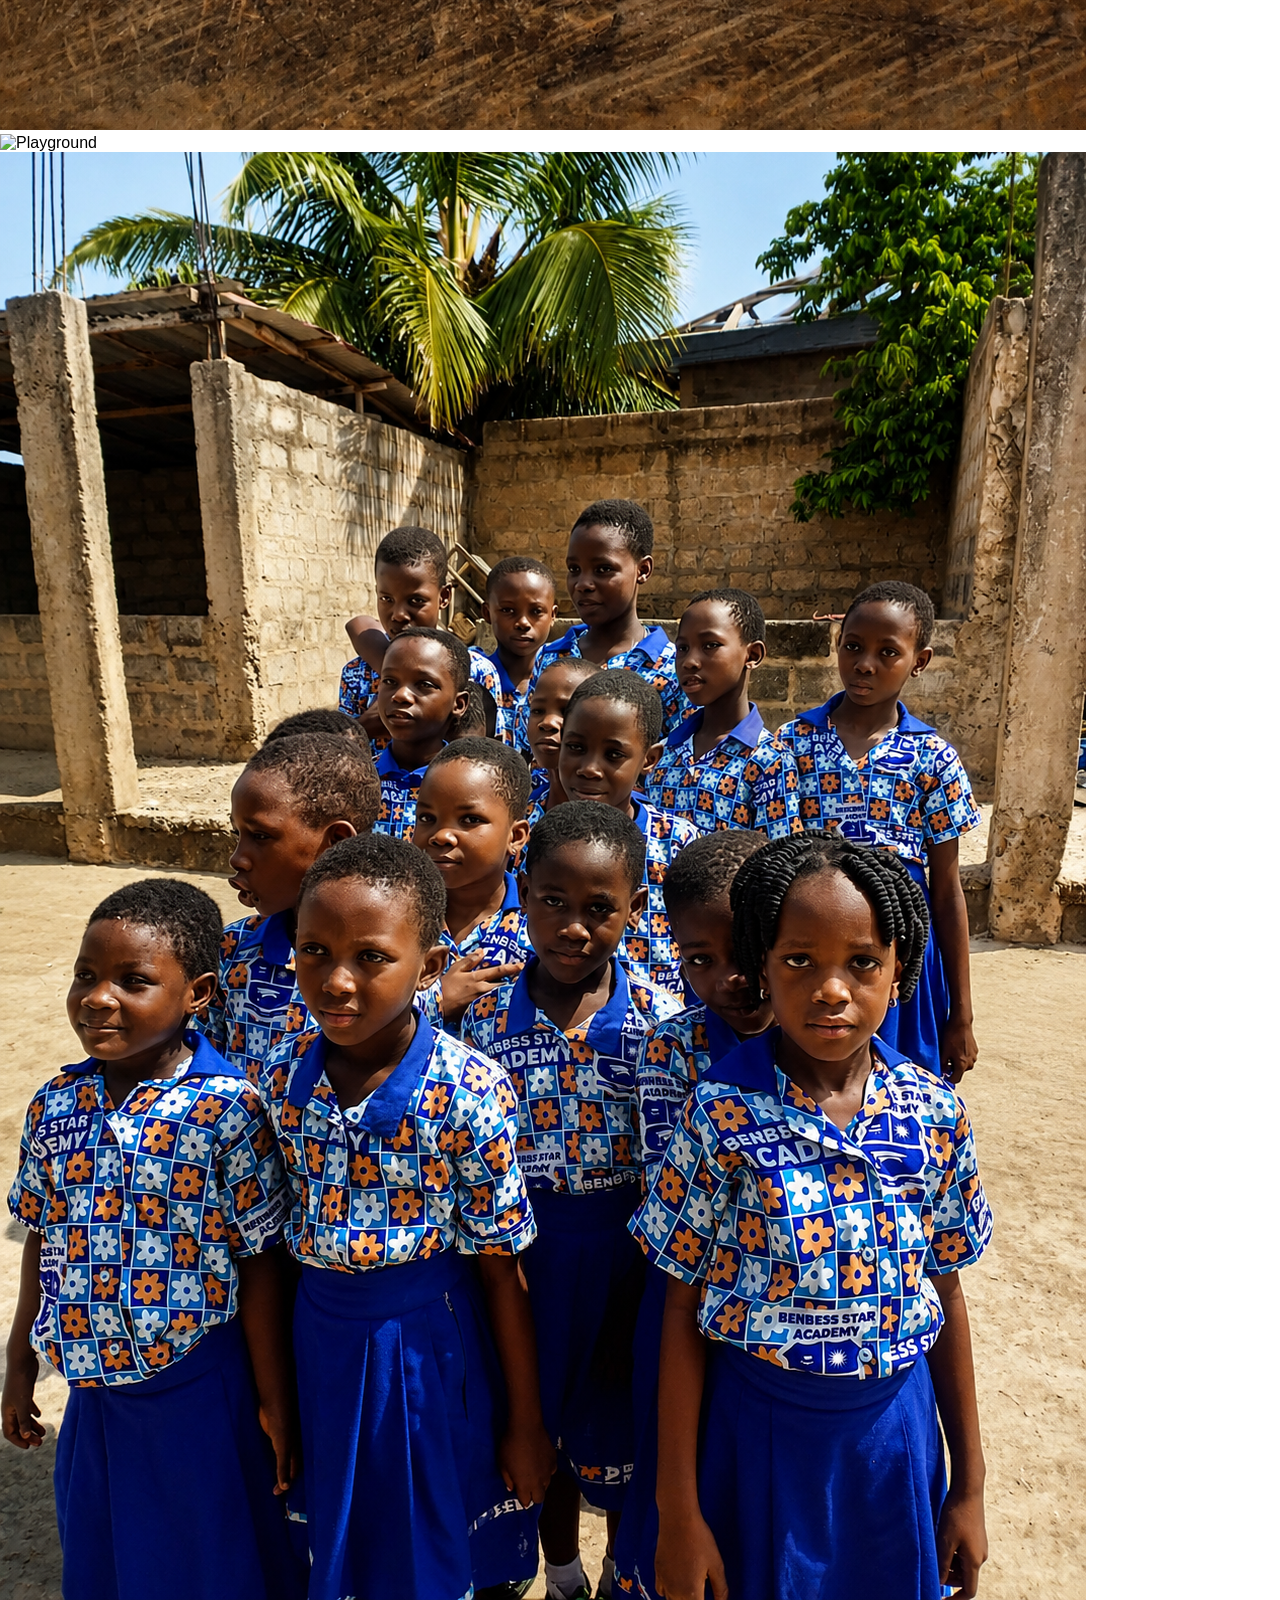
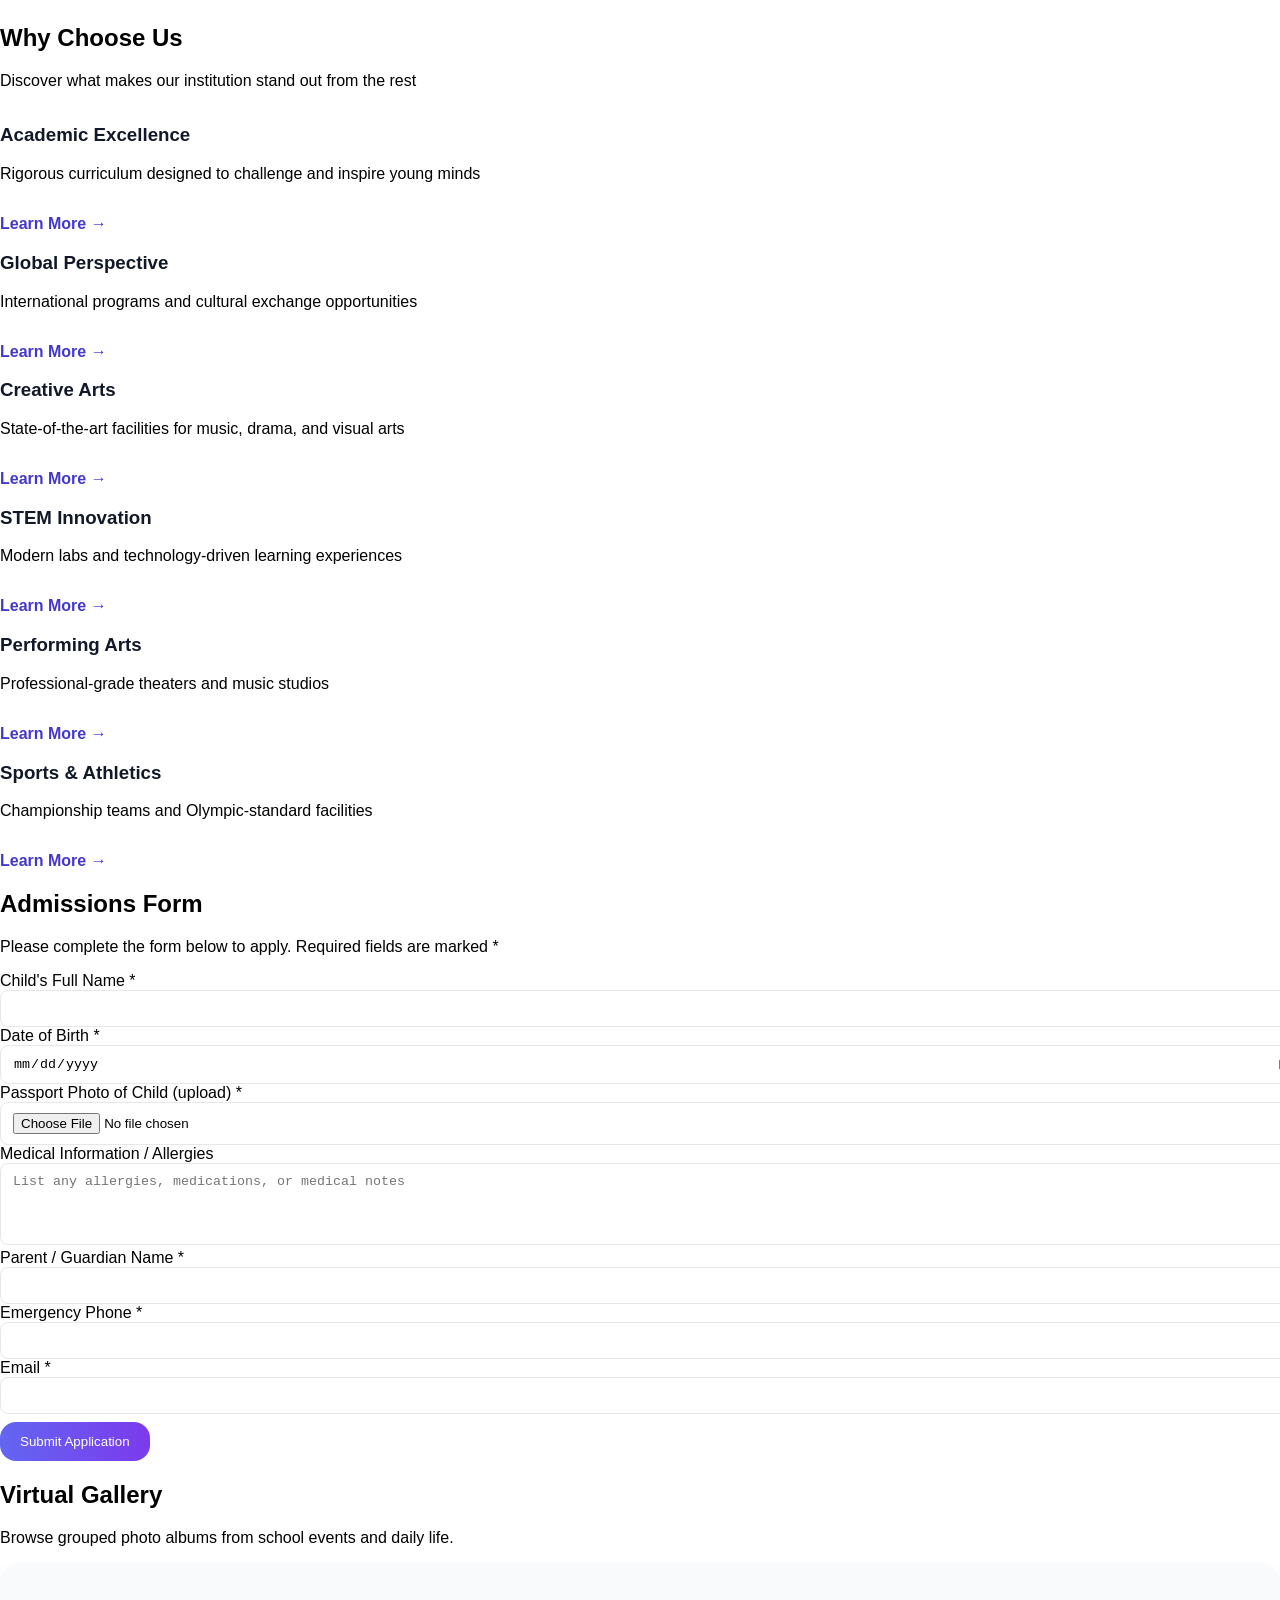
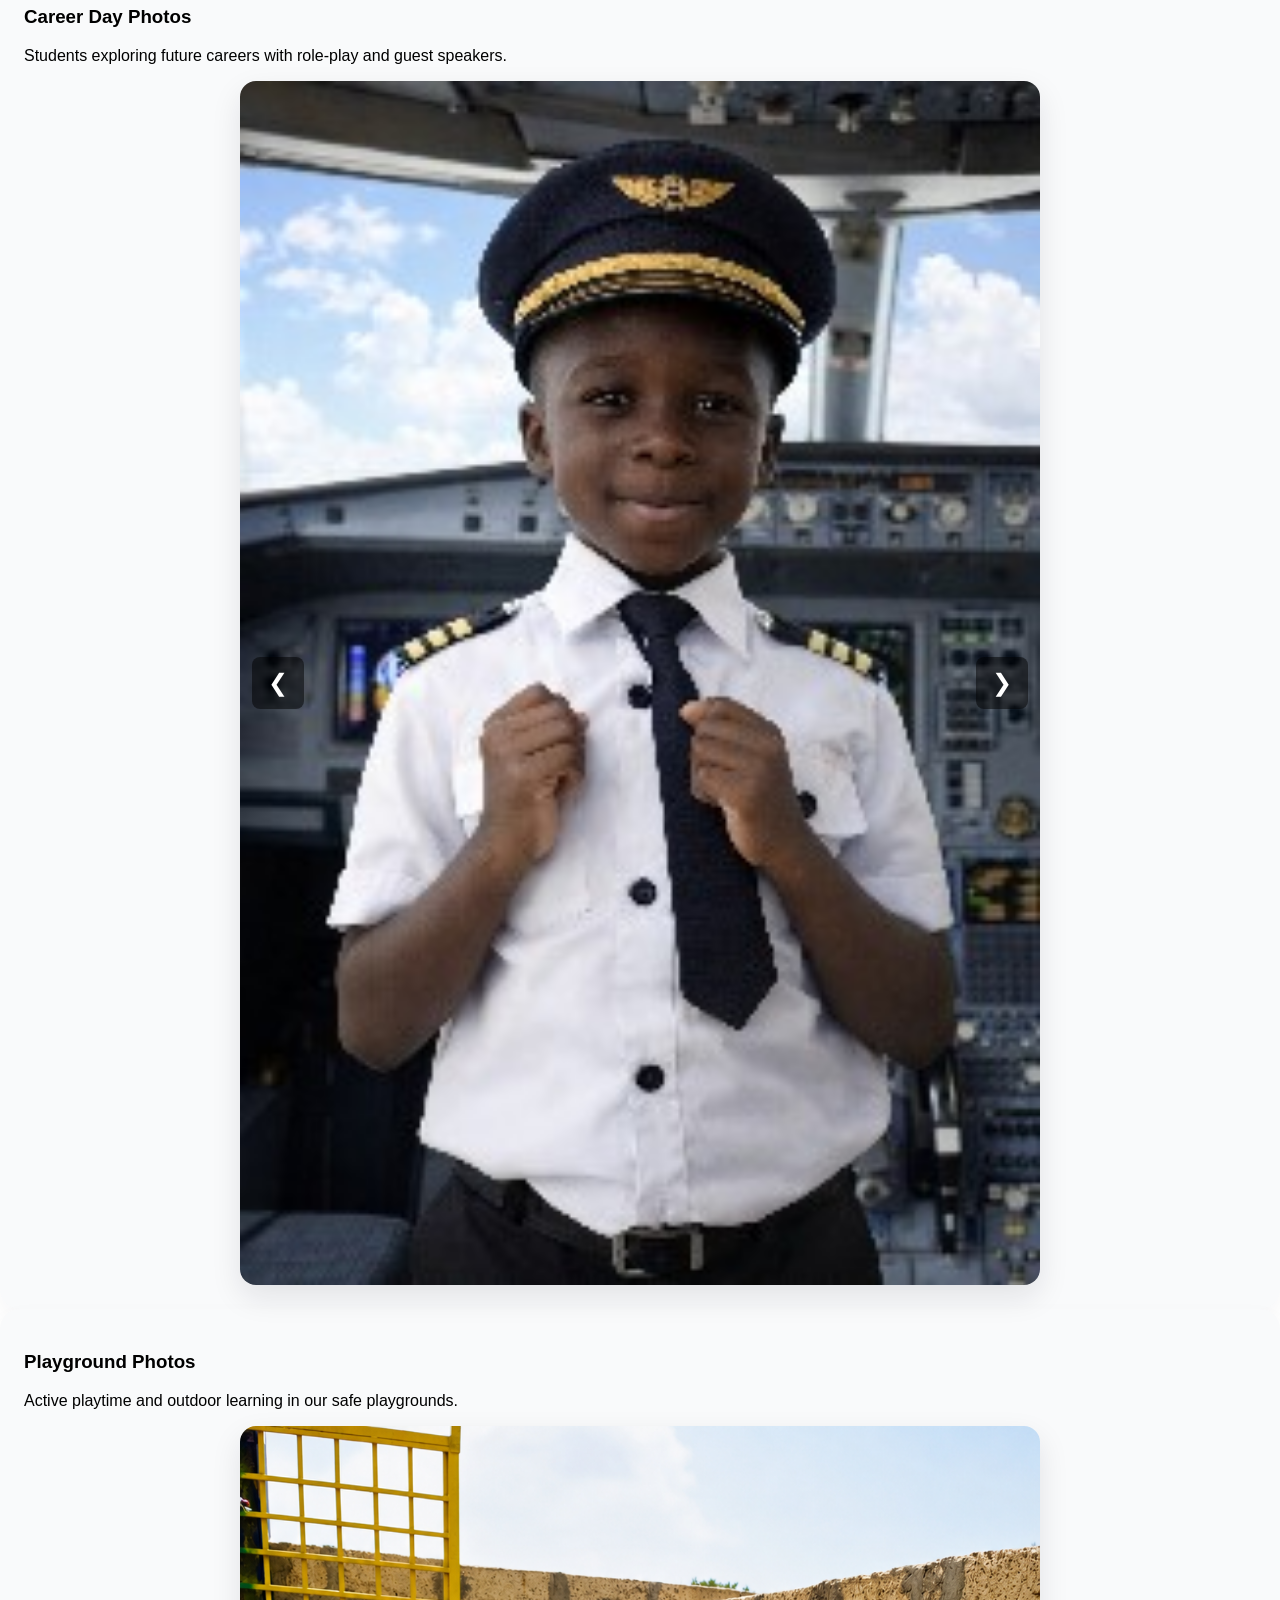
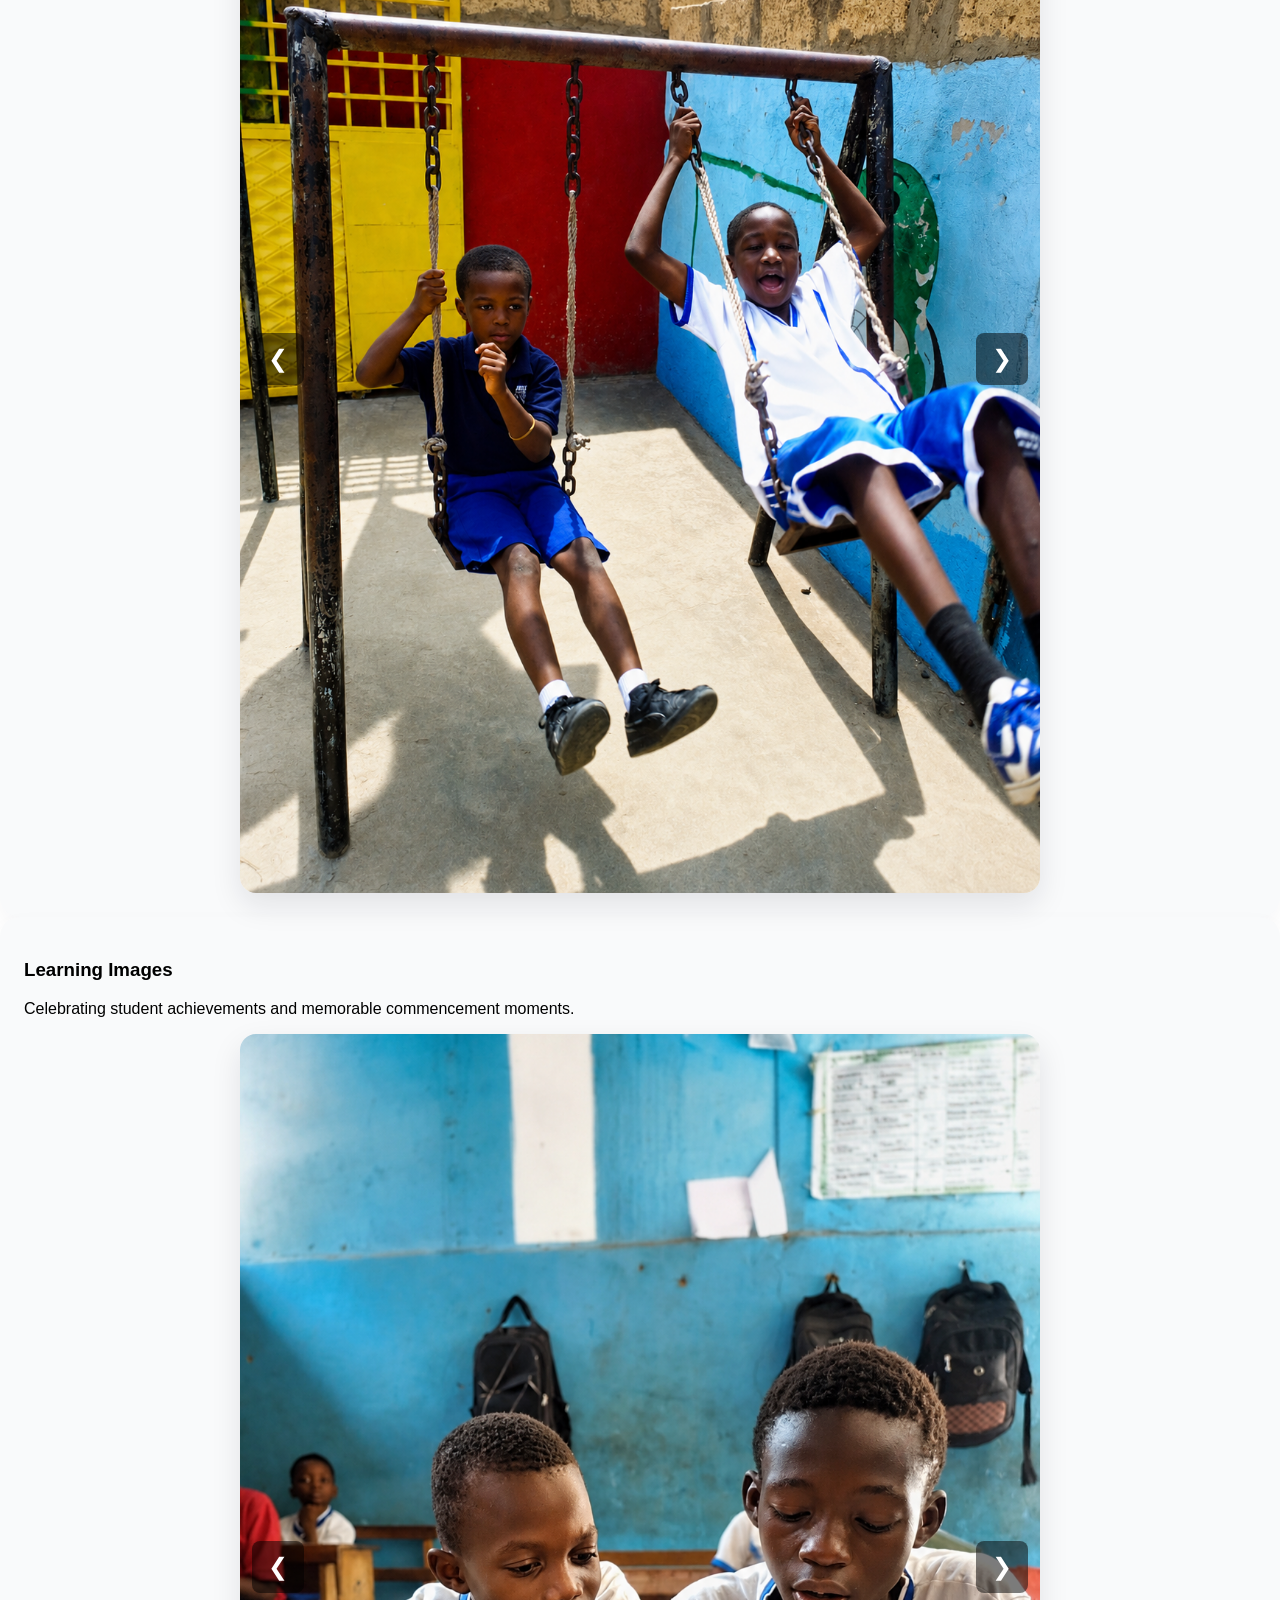
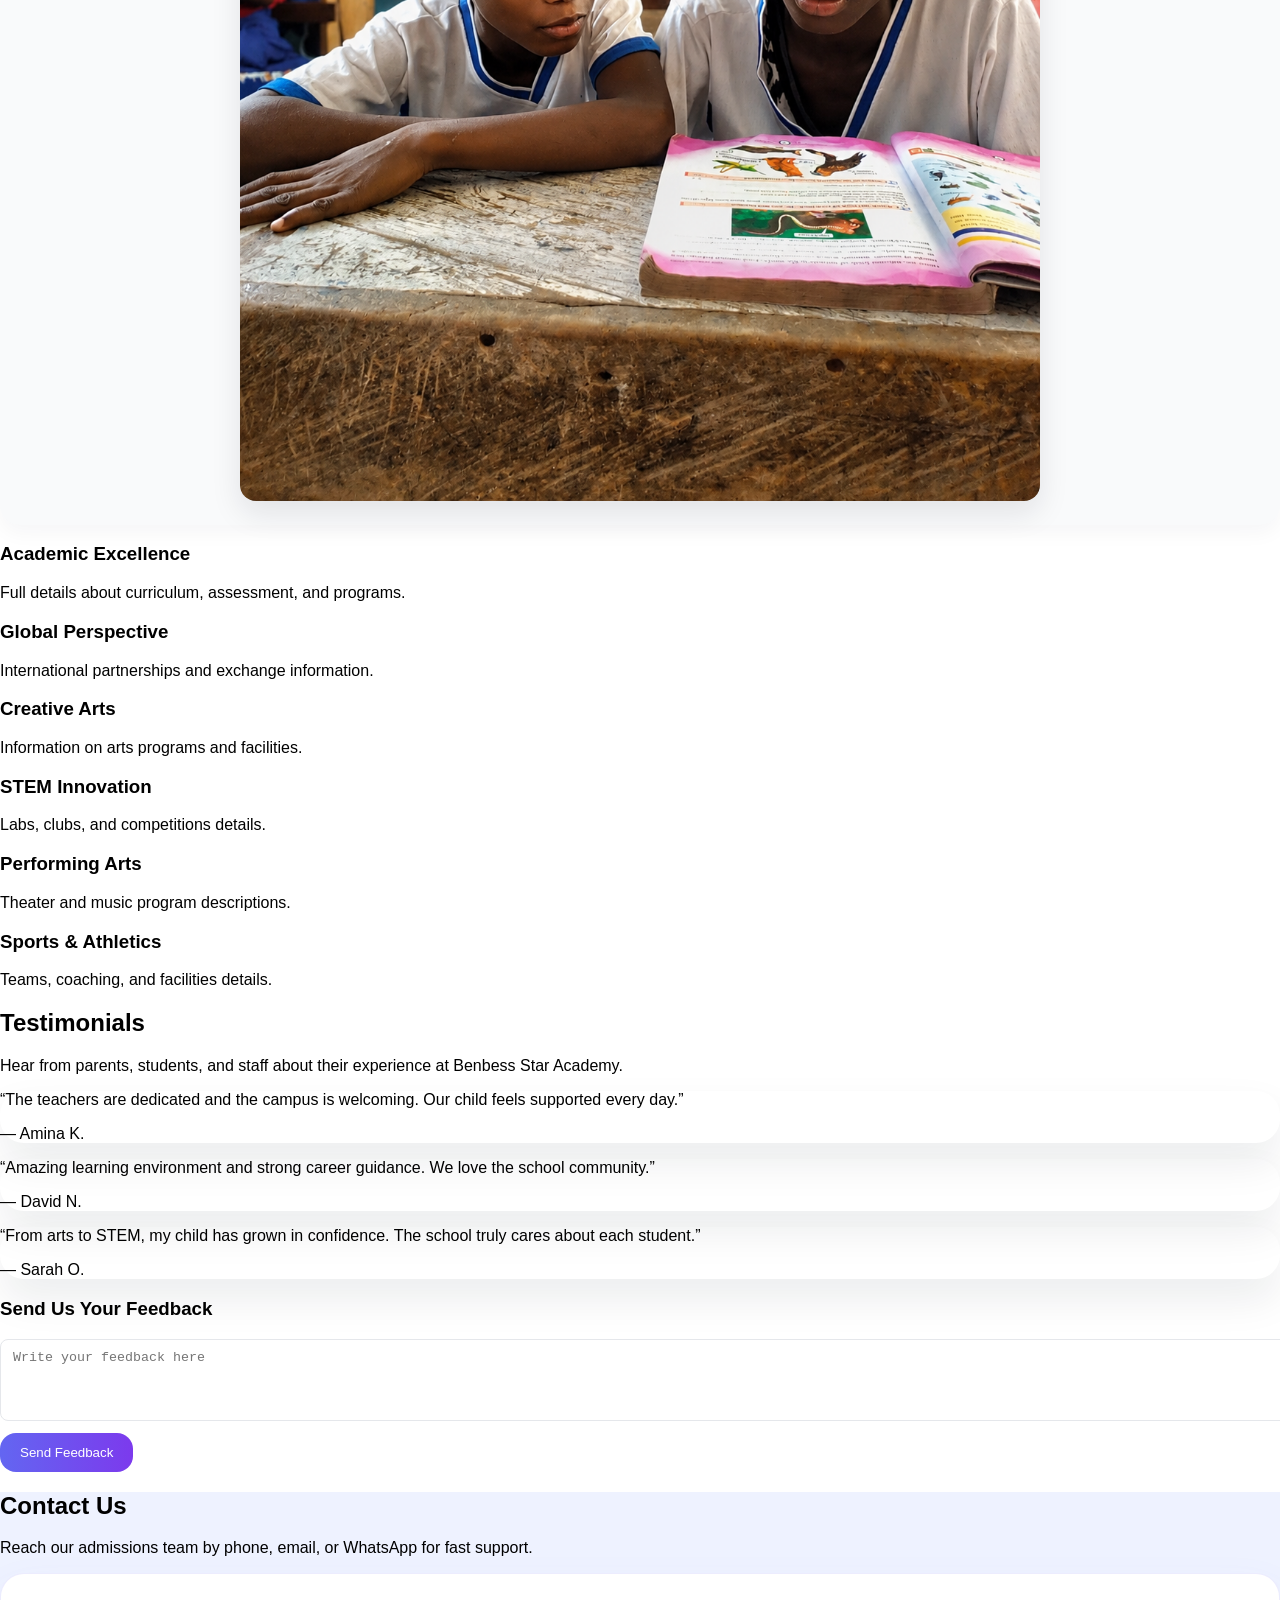
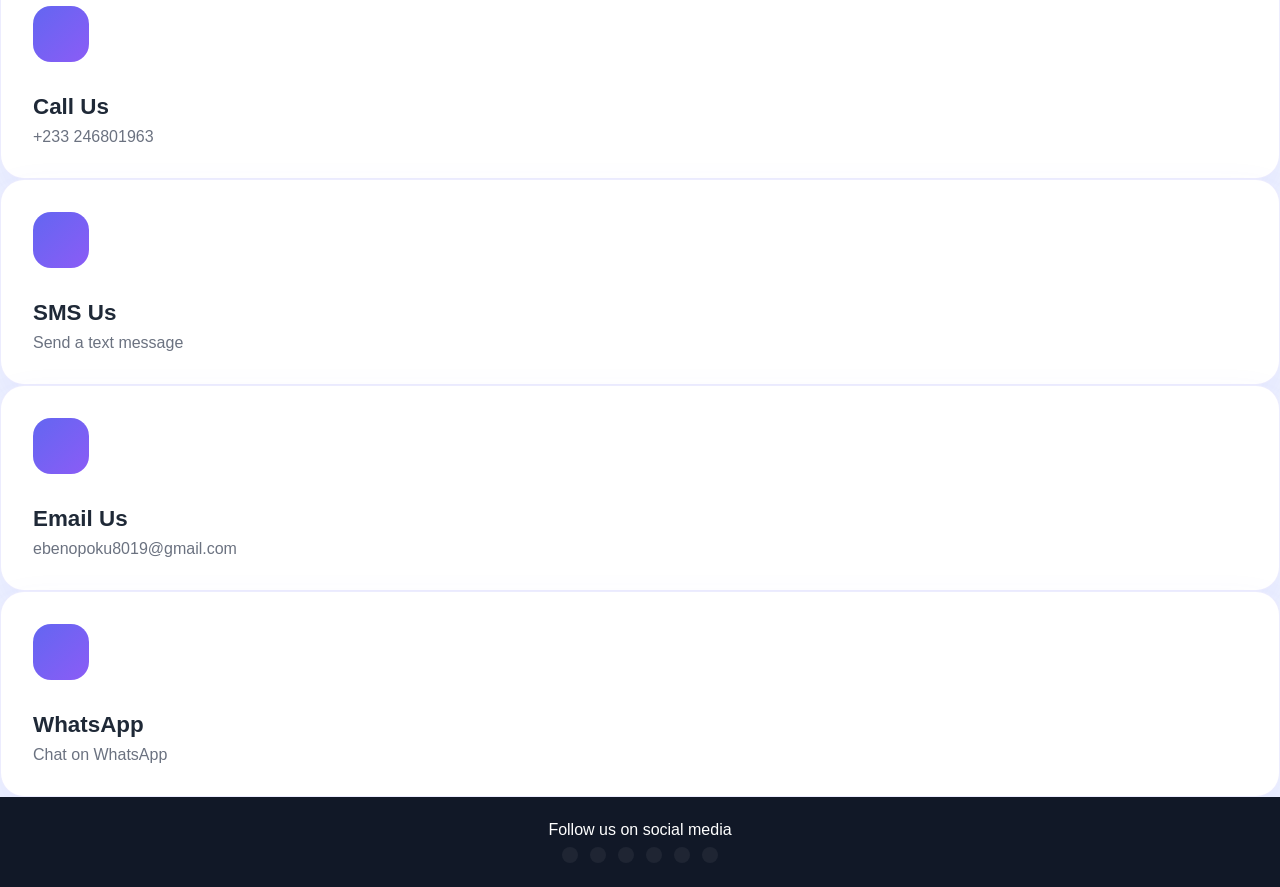
==== commit 13fcdbfe: "Add files via upload" ====
--- a/index.html
+++ b/index.html
@@ -330,23 +330,52 @@
       <p class="text-gray-600 max-w-2xl mx-auto">Browse grouped photo albums from school events and daily life.</p>
     </div>
 
-    <div class="grid md:grid-cols-3 gap-8">
-      <div class="album-card">
-        <img src="career-day.jpg" alt="Career day" />
-        <h3>Career Day Photos</h3>
-        <p>Students exploring future careers with role-play and guest speakers.</p>
-      </div>
-
-      <div class="album-card">
-        <img src="playground.jpg" alt="Playground" />
-        <h3>Playground Photos</h3>
-        <p>Active playtime and outdoor learning in our safe playgrounds.</p>
-      </div>
-
-      <div class="album-card">
-        <img src="graduation.jpg" alt="Graduation day" />
-        <h3>Graduation Day</h3>
-        <p>Celebrating student achievements and memorable commencement moments.</p>
+    <!-- Career Day Carousel -->
+    <div class="gallery-album mb-16">
+      <h3 class="text-2xl font-bold mb-6">Career Day Photos</h3>
+      <p class="text-gray-600 mb-6">Students exploring future careers with role-play and guest speakers.</p>
+      <div class="carousel-container">
+        <div class="carousel" id="carousel-cd">
+          <img src="cd1.png.jpg" alt="Career day 1" class="carousel-slide" />
+          <img src="cd2.png.jpg" alt="Career day 2" class="carousel-slide" />
+          <img src="cd3.jpg.jpg" alt="Career day 3" class="carousel-slide" />
+          <img src="cd7.jpg.jpg" alt="Career day 7" class="carousel-slide" />
+          <img src="cd9.jpg.jpg" alt="Career day 9" class="carousel-slide" />
+          <img src="cd10.jpg.jpg" alt="Career day 10" class="carousel-slide" />
+        </div>
+        <button class="carousel-btn prev" onclick="changeSlide('carousel-cd', -1)">❮</button>
+        <button class="carousel-btn next" onclick="changeSlide('carousel-cd', 1)">❯</button>
+      </div>
+    </div>
+
+    <!-- Playground Carousel -->
+    <div class="gallery-album mb-16">
+      <h3 class="text-2xl font-bold mb-6">Playground Photos</h3>
+      <p class="text-gray-600 mb-6">Active playtime and outdoor learning in our safe playgrounds.</p>
+      <div class="carousel-container">
+        <div class="carousel" id="carousel-pg">
+          <img src="pg1.png.png" alt="Playground 1" class="carousel-slide" />
+          <img src="pg2.png.png" alt="Playground 2" class="carousel-slide" />
+          <img src="pg3.png.png" alt="Playground 3" class="carousel-slide" />
+        </div>
+        <button class="carousel-btn prev" onclick="changeSlide('carousel-pg', -1)">❮</button>
+        <button class="carousel-btn next" onclick="changeSlide('carousel-pg', 1)">❯</button>
+      </div>
+    </div>
+
+    <!-- Learning Carousel -->
+    <div class="gallery-album mb-16">
+      <h3 class="text-2xl font-bold mb-6">Learning Images</h3>
+      <p class="text-gray-600 mb-6">Celebrating student achievements and memorable commencement moments.</p>
+      <div class="carousel-container">
+        <div class="carousel" id="carousel-l">
+          <img src="l1.png.png" alt="Learning 1" class="carousel-slide" />
+          <img src="l2.png.png" alt="Learning 2" class="carousel-slide" />
+          <img src="l3.png.png" alt="Learning 3" class="carousel-slide" />
+          <img src="l4.png.png" alt="Learning 4" class="carousel-slide" />
+        </div>
+        <button class="carousel-btn prev" onclick="changeSlide('carousel-l', -1)">❮</button>
+        <button class="carousel-btn next" onclick="changeSlide('carousel-l', 1)">❯</button>
       </div>
     </div>
   </div>
--- a/style.css
+++ b/style.css
@@ -332,7 +332,94 @@
   box-shadow: 0 12px 30px rgba(15, 23, 42, 0.06);
 }
 
-.gallery-section img{ width: 100%; height: 180px; object-fit: cover; border-radius: 12px; }
+.gallery-section img{ width: 100%; height: auto; object-fit: contain; border-radius: 12px; }
+
+/* Carousel Styles */
+.carousel-container {
+  position: relative;
+  width: 100%;
+  max-width: 800px;
+  margin: 0 auto;
+  overflow: hidden;
+  border-radius: 16px;
+  box-shadow: 0 12px 30px rgba(15, 23, 42, 0.1);
+}
+
+.carousel {
+  display: flex;
+  transition: transform 0.5s ease-in-out;
+  width: 100%;
+}
+
+.carousel-slide {
+  min-width: 100%;
+  width: 100%;
+  height: auto;
+  object-fit: contain;
+  display: block;
+}
+
+.carousel-slide img {
+  width: 100%;
+  height: auto;
+  display: block;
+}
+
+.carousel-btn {
+  position: absolute;
+  top: 50%;
+  transform: translateY(-50%);
+  background: rgba(0, 0, 0, 0.5);
+  color: white;
+  border: none;
+  font-size: 24px;
+  padding: 12px 16px;
+  cursor: pointer;
+  border-radius: 8px;
+  transition: background 0.3s ease;
+  z-index: 10;
+}
+
+.carousel-btn:hover {
+  background: rgba(0, 0, 0, 0.8);
+}
+
+.carousel-btn.prev {
+  left: 12px;
+}
+
+.carousel-btn.next {
+  right: 12px;
+}
+
+.gallery-album {
+  background: #f9fafb;
+  padding: 24px;
+  border-radius: 20px;
+  box-shadow: 0 8px 20px rgba(15, 23, 42, 0.04);
+}
+
+@media (max-width: 768px) {
+  .carousel-slide {
+    height: 250px;
+  }
+
+  .carousel-btn {
+    padding: 10px 14px;
+    font-size: 20px;
+  }
+}
+
+@media (max-width: 480px) {
+  .carousel-slide {
+    height: 200px;
+  }
+
+  .carousel-btn {
+    padding: 8px 12px;
+    font-size: 18px;
+  }
+}
 
 /* Footer / social links */
 .site-footer{
